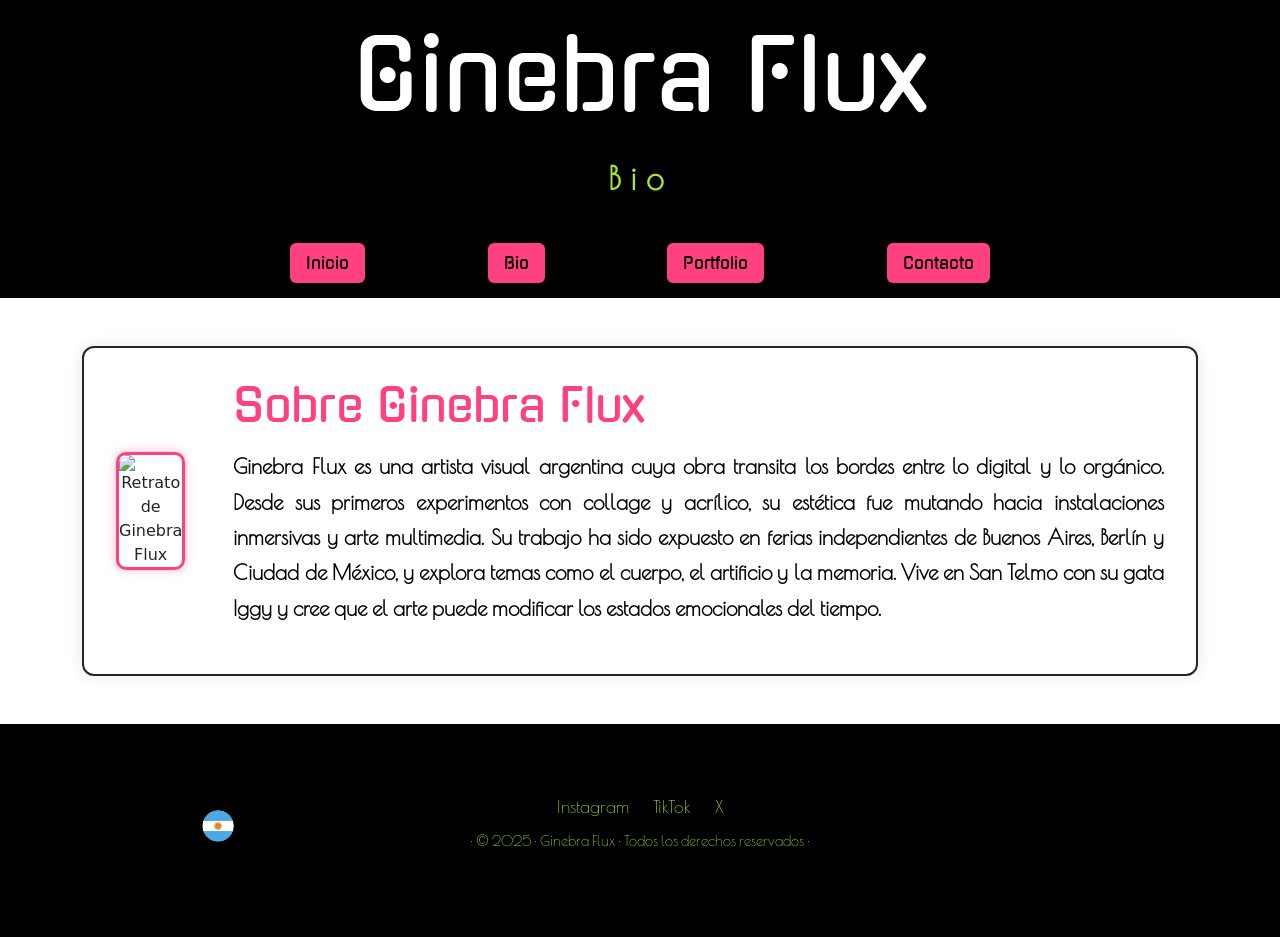
==== Pages/Bio.html @ 272ac0b8 "Moviendo carpetas y archivos" ====
<!DOCTYPE html>
<html lang="es">

<head>
  <meta charset="UTF-8" />
  <meta name="viewport" content="width=device-width, initial-scale=1" />
  <title>Bio</title>

  <link rel="preconnect" href="https://fonts.googleapis.com" />
  <link rel="preconnect" href="https://fonts.gstatic.com" crossorigin />
  <link href="https://fonts.googleapis.com/css2?family=Gugi&display=swap" rel="stylesheet" />
  <link href="https://fonts.googleapis.com/css2?family=Poiret+One&display=swap" rel="stylesheet" />

  <link href="https://cdn.jsdelivr.net/npm/bootstrap@5.3.6/dist/css/bootstrap.min.css" rel="stylesheet"
    crossorigin="anonymous" />
  <link rel="stylesheet" href="../Css/style.css" />
</head>

<body>
  <header>
    <h1>Ginebra Flux</h1>
    <h3>Bio</h3>
  </header>

  <nav class="button-group">
    <a href="/index.html" class="button">Inicio</a>
    <a href="Bio.html" class="button">Bio</a>
    <a href="Portfolio.html" class="button">Portfolio</a>
    <a href="Contacto.html" class="button">Contacto</a>
  </nav>

  <main class="container my-5">
    <section class="bio-section d-flex flex-column flex-md-row align-items-center gap-5">
      <div class="bio-img text-center">
        <img src="//Imagenes/Retrato.png" alt="Retrato de Ginebra Flux" class="Retrato de Ginebra Flux" />
      </div>

      <div class="bio-text">
        <h2 class="bio-titulo">Sobre Ginebra Flux</h2>
        <p class="bio-parrafo">
          Ginebra Flux es una artista visual argentina cuya obra transita los bordes entre lo digital y lo orgánico.
          Desde sus primeros experimentos con collage y acrílico, su estética fue mutando hacia instalaciones inmersivas
          y arte multimedia. Su trabajo ha sido expuesto en ferias independientes de Buenos Aires, Berlín y Ciudad de
          México, y explora temas como el cuerpo, el artificio y la memoria. Vive en San Telmo con su gata Iggy y cree
          que el arte puede modificar los estados emocionales del tiempo.
        </p>
      </div>
    </section>
  </main>

  <footer class="footer">
    <div class="footer-contenido">

      <div class="footer-izquierda">
        <a href="https://www.google.com/search?gs_ssp=eJzjYtfP1TfISk8xYPQSKUotOLwrKSczOVEhsSg9Na8kMy8RAKnOC2k&q=rep%C3%BAblica+argentina&rlz=1C1GCEU_esAR1160AR1160&oq=Rep%C3%BAblica+Argentina&gs_lcrp=EgZjaHJvbWUqBwgAEC4YgAQyBwgAEC4YgAQyDAgBEEUYORjjAhiABDIHCAIQABiABDIHCAMQABiABDIHCAQQABiABDIHCAUQABiABDIHCAYQABiABDIHCAcQABiABDIHCAgQABiABDIHCAkQABiABNIBCDY3MThqMGo3qAIAsAIA&sourceid=chrome&ie=UTF-8"
          target="_blank">
          <img src="/Imagenes/2.png" alt="Bandera argentina" class="bandera-argentina">
        </a>
      </div>

      <div class="footer-centro">
        <div class="footer-redes">
          <a href="https://instagram.com" target="_blank">Instagram</a>
          <a href="https://tiktok.com" target="_blank">TikTok</a>
          <a href="https://x.com" target="_blank">X</a>
        </div>
        <p class="footer-texto">· © 2025 · Ginebra Flux · Todos los derechos reservados ·</p>
      </div>
      <div class="footer-mapa">
        <iframe
          src="https://www.google.com/maps/embed?pb=!1m18!1m12!1m3!1d6566.545170958052!2d-58.37540790281242!3d-34.62255126287351!2m3!1f0!2f0!3f0!3m2!1i1024!2i768!4f13.1!3m3!1m2!1s0x95bccb2d125e1c01%3A0xacd97607979875ab!2sSan%20Telmo%2C%20Cdad.%20Aut%C3%B3noma%20de%20Buenos%20Aires!5e0!3m2!1ses!2sar!4v1747396965911!5m2!1ses!2sar"
          width="200" height="150" style="border:0;">
        </iframe>
      </div>
    </div>
  </footer>

  <script src="https://cdn.jsdelivr.net/npm/bootstrap@5.3.6/dist/js/bootstrap.bundle.min.js"
    crossorigin="anonymous"></script>
</body>

</html>
---- Css/style.css ----
@charset "UTF-8";

/*Header*/
header {
  background-color: #000000;
  text-align: center;
  padding: 20px;
  margin-bottom: 0;
  padding-bottom: 0;
  overflow: hidden;
}

h1 {
  font-family: "Gugi", sans-serif;
  font-size: 6rem;
  color: rgb(255, 255, 255);
  margin-bottom: 1.5rem;
  position: relative;
  cursor: default;
}

h1::after {
  content: "";
  position: absolute;
  bottom: -10px;
  left: 50%;
  width: 0;
  height: 3px;
  background-color: #FF4081;
  border-radius: 2px;
  transition: width 0.4s ease, left 0.4s ease;
}

h1:hover::after {
  width: 100%;
  left: 0;
}

h3 {
  font-family: "Poiret One", sans-serif;
  color: #a2e733;
  font-size: 2rem;
  letter-spacing: 9px;
  text-align: center;
  font-weight: bold;
  margin-bottom: 30px;
}

/* Botones */
.button-group {
  display: flex;
  gap: clamp(20px, 8vw, 165px);
  justify-content: center;
  background-color: #000;
  padding-top: 15px;
  padding-bottom: 15px;
}

.button-group .button {
  margin: 0 10px;
  color: #000000;
  background-color: #FF4081;
  text-decoration: none;
  font-family: "Gugi", sans-serif;
  font-weight: normal;
  font-size: medium;
  padding: 8px 16px;
  border-radius: 6px;
  display: inline-block;
  transition: background-color 0.3s ease, color 0.3s ease;
}

.button-group .button:hover {
  background-color: #a2e733;
  color: #FF4081;
  cursor: pointer;
}


/* Carrusel */
.carousel {
  margin: 40px auto;
  max-width: 900px;
  border-radius: 10px;
  overflow: hidden;
  box-shadow: 0 0 10px rgba(0, 0, 0, 0.2);
}

/*Footer*/
.footer {
  background-color: #000000;
  color: #a2e733;
  padding: 20px 15px;
  font-family: "Poiret One", sans-serif;
  font-size: 1.1rem;
  text-align: center;
}
.footer .footer-contenido {
  display: flex;
  flex-wrap: wrap;
  justify-content: space-between;
  align-items: center;
  gap: 1rem;
}
@media (min-width: 768px) {
  .footer .footer-contenido {
    flex-wrap: nowrap;
    text-align: center;
  }
}
.footer .footer-izquierda,
.footer .footer-centro,
.footer .footer-mapa {
  flex: 1 1 100%;
  text-align: center;
}
@media (min-width: 768px) {
  .footer .footer-izquierda,
  .footer .footer-centro,
  .footer .footer-mapa {
    flex: 1;
  }
}
.footer .bandera-argentina {
  width: 50px;
  height: auto;
  margin-bottom: 10px;
}
.footer .footer-redes a {
  margin: 0 10px;
  color: #a2e733;
  text-decoration: none;
}
.footer .footer-redes a:hover {
  text-decoration: none;
  color: #FF4081;
}
.footer .footer-texto {
  margin-top: 10px;
  font-size: 0.9rem;
}
.footer .footer-mapa iframe {
  width: 100%;
  max-width: 300px;
  height: 150px;
  border: 0;
  margin-top: 1rem;
}/*# sourceMappingURL=style.css.map */

/*Sección Bio*/
.bio-section {
  border: 2px solid;
  border-radius: 12px;
  padding: 2rem;
  box-shadow: 0 0 15px rgba(0, 0, 0, 0.1);
}

.bio-img img {
  max-width: 250px;
  border-radius: 10px;
  border: 3px solid #FF4081;
  box-shadow: 0 0 10px rgba(255, 64, 129, 0.4);
}

.bio-titulo {
  font-family: "Gugi", sans-serif;
  font-size: 2.8rem;
  color: #FF4081;
  margin-bottom: 1rem;
}

.bio-parrafo {
  font-family: "Poiret One", sans-serif;
  font-size: 1.3rem;
  font-weight: bold;
  text-align: justify;
  line-height: 1.7;
  color: #000;
}

/*Sección Contacto*/
.contacto-section {
  border: 3px;
  border-radius: 20px;
  padding: 2rem;
  box-shadow: 0 0 20px rgba(24, 207, 48, 0.2);
  font-family: "Poiret One", sans-serif;
  color: #000;
  border: 3px solid #FF4081;
}

.contacto-section h2 {
  font-family: "Gugi", sans-serif;
  font-weight: bold;
  color: #FF4081;
  font-size: 2.5rem;
}

.contacto-section .form-control {
  border: 2px solid #FF4081;
  border-radius: 8px;
  font-size: 1.1rem;
  padding: 0.75rem;
  transition: border-color 0.3s ease;
}

.contacto-section .form-control:focus {
  border-color: #a2e733;
  box-shadow: 0 0 0 0.2rem rgba(162, 231, 51, 0.25);
}

.contacto-section label {
  font-weight: bold;
  font-size: 1rem;
  margin-bottom: 0.4rem;
  display: block;
}

.contacto-section .btn-primary {
  background-color: #FF4081;
  color: #000000;
  border: none;
  font-weight: bold;
  border-radius: 6px;
  padding: 0.6rem 1.5rem;
  transition: background-color 0.3s ease;
}

.contacto-section .btn-primary:hover {
  background-color: #a2e733;
  color: #a2e733;
}

.contacto-section .col-md-6 a {
  background-color: #FF4081;
  color: #a2e733;
  padding: 6px 12px;
  text-decoration: none;
  border-radius: 6px;
  display: inline-block;
  transition: background-color 0.3s ease, color 0.3s ease;
  margin-bottom: 5px;
}

/*Newsletter*/
.newsletter-section {
  border: 2px solid #FF4081;
  border-radius: 15px;
  padding: 2rem;
  text-align: center;
  font-family: "Poiret One", sans-serif;
  max-width: 700px;
  margin: 0 auto;
  animation: aparecerDesdeIzquierda 1s ease-out;
  animation-fill-mode: both;
}

.newsletter-title {
  color: #FF4081;
  font-family: "Gugi", sans-serif;
  font-size: 2rem;
  margin-bottom: 1rem;
}

.newsletter-text {
  font-size: 1.1rem;
  margin-bottom: 1.5rem;
}

.newsletter-section .form-control {
  border-radius: 6px;
  border: 1px solid #a2e733;
}

.newsletter-section .btn-success {
  background-color: #a2e733;
  border: none;
  color: #000;
  font-weight: bold;
  border-radius: 6px;
}

/*Animaciones*/
@keyframes aparecerDesdeIzquierda {
  from {
    opacity: 0;
    transform: translateX(-30px);
  }
  to {
    opacity: 1;
    transform: translateX(0);
  }
}

@keyframes agrandar {
  0%, 100% {
    transform: scale(1);
  }
  50% {
    transform: scale(2.5);
  }
}
.bandera-argentina {
  animation: agrandar 3s ease-in-out infinite;
}
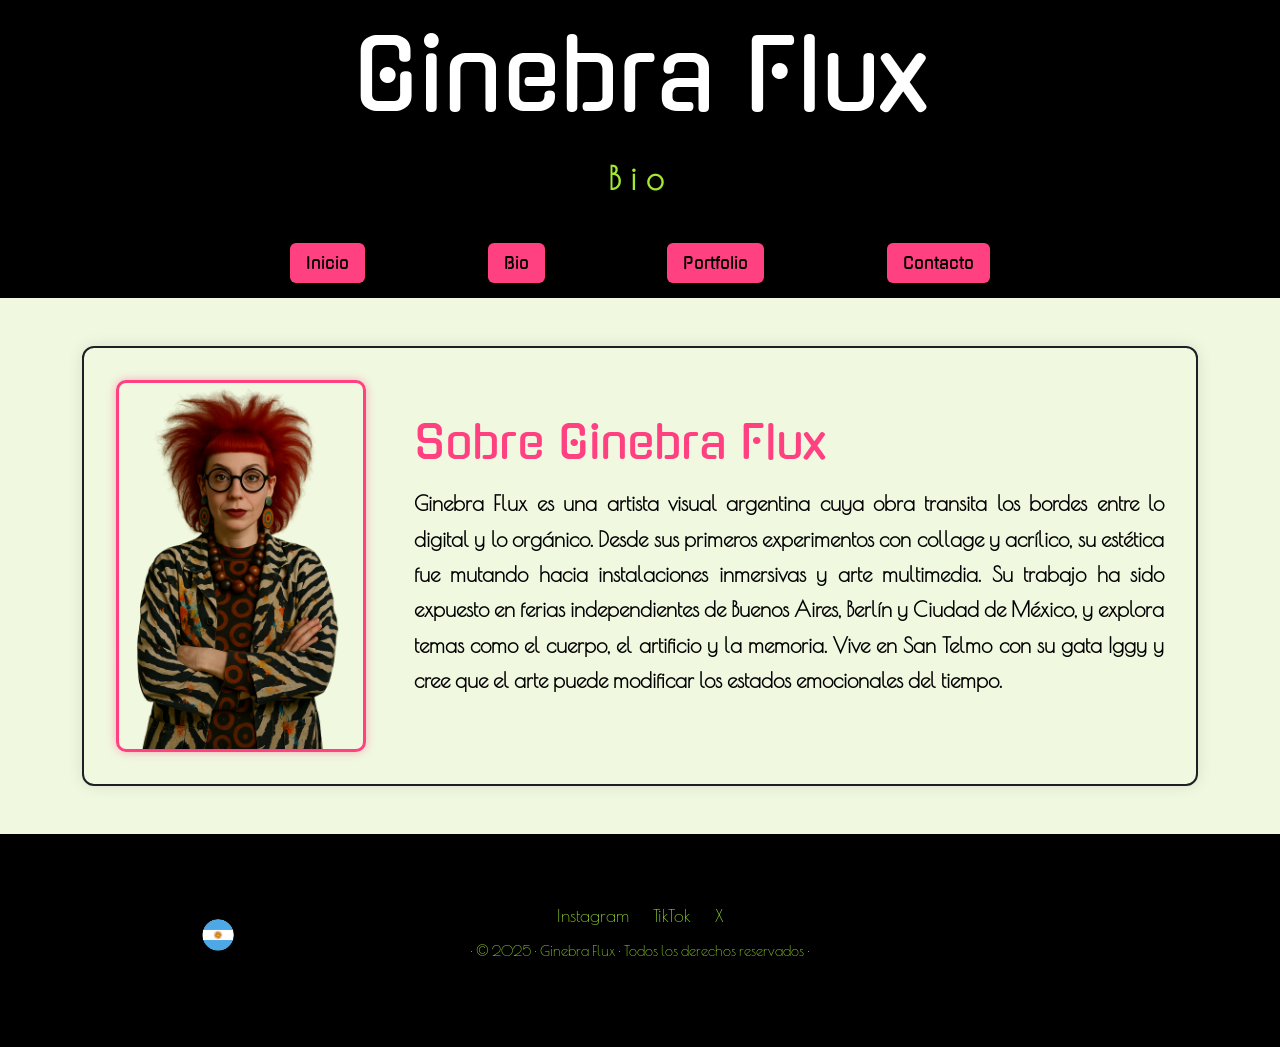
==== commit 7360225d: "Usando Css generado por Sass" ====
--- a/Pages/Bio.html
+++ b/Pages/Bio.html
@@ -13,7 +13,7 @@
 
   <link href="https://cdn.jsdelivr.net/npm/bootstrap@5.3.6/dist/css/bootstrap.min.css" rel="stylesheet"
     crossorigin="anonymous" />
-  <link rel="stylesheet" href="../Css/style.css" />
+  <link rel="stylesheet" href="../Scss/style.css" />
 </head>
 
 <body>
@@ -32,7 +32,7 @@
   <main class="container my-5">
     <section class="bio-section d-flex flex-column flex-md-row align-items-center gap-5">
       <div class="bio-img text-center">
-        <img src="//Imagenes/Retrato.png" alt="Retrato de Ginebra Flux" class="Retrato de Ginebra Flux" />
+        <img src="/Imagenes/Retrato.png" alt="Retrato de Ginebra Flux" class="Retrato de Ginebra Flux" />
       </div>
 
       <div class="bio-text">
--- a/Scss/style.css
+++ b/Scss/style.css
@@ -0,0 +1,331 @@
+@charset "UTF-8";
+/* Variables color */
+/* Variables tipografía */
+header {
+  background-color: #000000;
+  text-align: center;
+  padding: 20px;
+  margin-bottom: 0;
+  padding-bottom: 0;
+  overflow: hidden;
+}
+
+h1 {
+  font-family: "Gugi", sans-serif;
+  font-size: 6rem;
+  color: rgb(255, 255, 255);
+  margin-bottom: 1.5rem;
+  position: relative;
+  cursor: default;
+}
+
+h1::after {
+  content: "";
+  position: absolute;
+  bottom: -10px;
+  left: 50%;
+  width: 0;
+  height: 3px;
+  background-color: #FF4081;
+  border-radius: 2px;
+  transition: width 0.4s ease, left 0.4s ease;
+}
+
+h1:hover::after {
+  width: 100%;
+  left: 0;
+}
+
+h3 {
+  font-family: "Poiret One", sans-serif;
+  color: #a2e733;
+  font-size: 2rem;
+  letter-spacing: 9px;
+  text-align: center;
+  font-weight: bold;
+  margin-bottom: 30px;
+}
+
+.button-group {
+  display: flex;
+  gap: clamp(20px, 8vw, 165px);
+  justify-content: center;
+  background-color: #000;
+  padding-top: 15px;
+  padding-bottom: 15px;
+}
+
+.button-group .button {
+  margin: 0 10px;
+  color: #000000;
+  background-color: #FF4081;
+  text-decoration: none;
+  font-family: "Gugi", sans-serif;
+  font-weight: normal;
+  font-size: medium;
+  padding: 8px 16px;
+  border-radius: 6px;
+  display: inline-block;
+  transition: background-color 0.3s ease, color 0.3s ease;
+}
+
+.button-group .button:hover {
+  background-color: #a2e733;
+  color: #FF4081;
+  cursor: pointer;
+}
+
+body {
+  background-color: #F0F8E0;
+  color: #1E1E24;
+  font-family: "Poiret One", sans-serif;
+  margin: 0;
+  padding: 0;
+}
+
+.carousel {
+  margin: 40px auto;
+  max-width: 900px;
+  border-radius: 10px;
+  overflow: hidden;
+  box-shadow: 0 0 10px rgba(0, 0, 0, 0.2);
+}
+
+.footer {
+  background-color: #000000;
+  color: #a2e733;
+  padding: 20px 15px;
+  font-family: "Poiret One", sans-serif;
+  font-size: 1.1rem;
+  text-align: center;
+}
+
+.footer .footer-contenido {
+  display: flex;
+  flex-wrap: wrap;
+  justify-content: space-between;
+  align-items: center;
+  gap: 1rem;
+}
+
+@media (min-width: 768px) {
+  .footer .footer-contenido {
+    flex-wrap: nowrap;
+    text-align: center;
+  }
+}
+.footer .footer-izquierda,
+.footer .footer-centro,
+.footer .footer-mapa {
+  flex: 1 1 100%;
+  text-align: center;
+}
+
+@media (min-width: 768px) {
+  .footer .footer-izquierda,
+  .footer .footer-centro,
+  .footer .footer-mapa {
+    flex: 1;
+  }
+}
+.footer .bandera-argentina {
+  width: 50px;
+  height: auto;
+  margin-bottom: 10px;
+}
+
+.footer .footer-redes a {
+  margin: 0 10px;
+  color: #a2e733;
+  text-decoration: none;
+}
+
+.footer .footer-redes a:hover {
+  text-decoration: none;
+  color: #FF4081;
+}
+
+.footer .footer-texto {
+  margin-top: 10px;
+  font-size: 0.9rem;
+}
+
+.footer .footer-mapa iframe {
+  width: 100%;
+  max-width: 300px;
+  height: 150px;
+  border: 0;
+  margin-top: 1rem;
+} 
+@keyframes aparecerDesdeIzquierda {
+  from {
+    opacity: 0;
+    transform: translateX(-30px);
+  }
+  to {
+    opacity: 1;
+    transform: translateX(0);
+  }
+}
+@keyframes agrandar {
+  0%, 100% {
+    transform: scale(1);
+  }
+  50% {
+    transform: scale(2.5);
+  }
+}
+.bandera-argentina {
+  animation: agrandar 3s ease-in-out infinite;
+}
+
+.bio-section {
+  border: 2px solid;
+  border-radius: 12px;
+  padding: 2rem;
+  box-shadow: 0 0 15px rgba(0, 0, 0, 0.1);
+}
+
+.bio-img img {
+  max-width: 250px;
+  border-radius: 10px;
+  border: 3px solid #FF4081;
+  box-shadow: 0 0 10px rgba(255, 64, 129, 0.4);
+}
+
+.bio-titulo {
+  font-family: "Gugi", sans-serif;
+  font-size: 2.8rem;
+  color: #FF4081;
+  margin-bottom: 1rem;
+}
+
+.bio-parrafo {
+  font-family: "Poiret One", sans-serif;
+  font-size: 1.3rem;
+  font-weight: bold;
+  text-align: justify;
+  line-height: 1.7;
+  color: #000;
+}
+
+.contacto-section {
+  border: 3px solid #FF4081;
+  border-radius: 20px;
+  padding: 2rem;
+  box-shadow: 0 0 20px rgba(24, 207, 48, 0.2);
+  font-family: "Poiret One", sans-serif;
+  color: #000;
+}
+
+.contacto-section h2 {
+  font-family: "Gugi", sans-serif;
+  font-weight: bold;
+  color: #FF4081;
+  font-size: 2.5rem;
+}
+
+.contacto-section .form-control {
+  border: 2px solid #FF4081;
+  border-radius: 8px;
+  font-size: 1.1rem;
+  padding: 0.75rem;
+  transition: border-color 0.3s ease;
+}
+
+.contacto-section .form-control:focus {
+  border-color: #a2e733;
+  box-shadow: 0 0 0 0.2rem rgba(162, 231, 51, 0.25);
+}
+
+.contacto-section label {
+  font-weight: bold;
+  font-size: 1rem;
+  margin-bottom: 0.4rem;
+  display: block;
+}
+
+.contacto-section .btn-primary {
+  background-color: #FF4081;
+  color: #000000;
+  border: none;
+  font-weight: bold;
+  border-radius: 6px;
+  padding: 0.6rem 1.5rem;
+  transition: background-color 0.3s ease;
+}
+
+.contacto-section .btn-primary:hover {
+  background-color: #a2e733;
+  color: #a2e733;
+}
+
+.contacto-section .col-md-6 a {
+  background-color: #FF4081;
+  color: #a2e733;
+  padding: 6px 12px;
+  text-decoration: none;
+  border-radius: 6px;
+  display: inline-block;
+  transition: background-color 0.3s ease, color 0.3s ease;
+  margin-bottom: 5px;
+}
+
+.newsletter-section {
+  border: 2px solid #FF4081;
+  border-radius: 15px;
+  padding: 2rem;
+  text-align: center;
+  font-family: "Poiret One", sans-serif;
+  max-width: 700px;
+  margin: 0 auto;
+  animation: aparecerDesdeIzquierda 1s ease-out;
+  animation-fill-mode: both;
+}
+
+.newsletter-title {
+  color: #FF4081;
+  font-family: "Gugi", sans-serif;
+  font-size: 2rem;
+  margin-bottom: 1rem;
+}
+
+.newsletter-text {
+  font-size: 1.1rem;
+  margin-bottom: 1.5rem;
+}
+
+.newsletter-section .form-control {
+  border-radius: 6px;
+  border: 1px solid #a2e733;
+}
+
+.newsletter-section .btn-success {
+  background-color: #a2e733;
+  border: none;
+  color: #000;
+  font-weight: bold;
+  border-radius: 6px;
+}
+
+@keyframes aparecerDesdeIzquierda {
+  from {
+    opacity: 0;
+    transform: translateX(-30px);
+  }
+  to {
+    opacity: 1;
+    transform: translateX(0);
+  }
+}
+@keyframes agrandar {
+  0%, 100% {
+    transform: scale(1);
+  }
+  50% {
+    transform: scale(2.5);
+  }
+}
+.bandera-argentina {
+  animation: agrandar 3s ease-in-out infinite;
+}/*# sourceMappingURL=style.css.map */
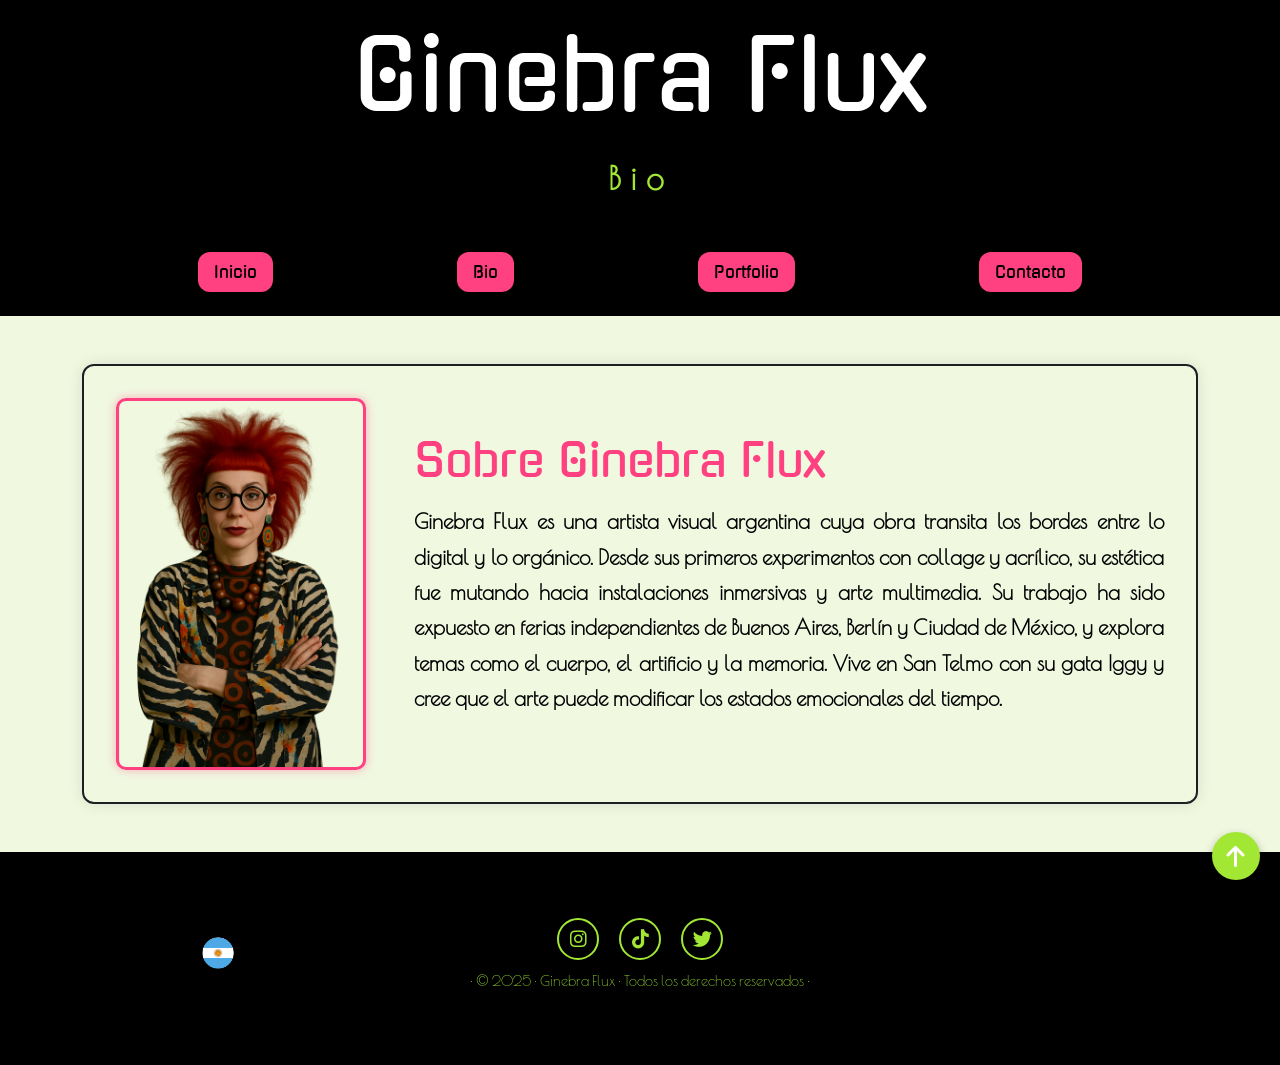
==== commit 3f7352d3: "Entrega final" ====
--- a/Pages/Bio.html
+++ b/Pages/Bio.html
@@ -13,11 +13,12 @@
 
   <link href="https://cdn.jsdelivr.net/npm/bootstrap@5.3.6/dist/css/bootstrap.min.css" rel="stylesheet"
     crossorigin="anonymous" />
+  <link rel="stylesheet" href="https://cdnjs.cloudflare.com/ajax/libs/font-awesome/6.4.0/css/all.min.css">
   <link rel="stylesheet" href="../Scss/style.css" />
 </head>
 
 <body>
-  <header>
+  <header id="inicio">
     <h1>Ginebra Flux</h1>
     <h3>Bio</h3>
   </header>
@@ -60,9 +61,9 @@
 
       <div class="footer-centro">
         <div class="footer-redes">
-          <a href="https://instagram.com" target="_blank">Instagram</a>
-          <a href="https://tiktok.com" target="_blank">TikTok</a>
-          <a href="https://x.com" target="_blank">X</a>
+          <a href="https://instagram.com" target="_blank"><i class="fab fa-instagram"></i></a>
+          <a href="https://tiktok.com" target="_blank"><i class="fab fa-tiktok"></i></a>
+          <a href="https://x.com" target="_blank"><i class="fab fa-twitter"></i></a>
         </div>
         <p class="footer-texto">· © 2025 · Ginebra Flux · Todos los derechos reservados ·</p>
       </div>
@@ -77,6 +78,12 @@
 
   <script src="https://cdn.jsdelivr.net/npm/bootstrap@5.3.6/dist/js/bootstrap.bundle.min.js"
     crossorigin="anonymous"></script>
+
+  <!-- Botón scroll -->
+  <a href="#inicio" class="scroll-top-btn">
+    <i class="fas fa-arrow-up"></i>
+  </a>
+
 </body>
 
 </html>
--- a/Scss/style.css
+++ b/Scss/style.css
@@ -48,31 +48,27 @@
 
 .button-group {
   display: flex;
-  gap: clamp(20px, 8vw, 165px);
   justify-content: center;
-  background-color: #000;
-  padding-top: 15px;
-  padding-bottom: 15px;
-}
-
+  background-color: #000000;
+  padding: 1.5rem 0;
+  text-align: center;
+}
 .button-group .button {
-  margin: 0 10px;
-  color: #000000;
-  background-color: #FF4081;
+  display: inline-block;
+  background-color: #ff4081;
+  color: #000;
+  font-family: "Gugi", sans-serif;
+  font-size: 1rem;
   text-decoration: none;
-  font-family: "Gugi", sans-serif;
-  font-weight: normal;
-  font-size: medium;
-  padding: 8px 16px;
-  border-radius: 6px;
-  display: inline-block;
-  transition: background-color 0.3s ease, color 0.3s ease;
-}
-
+  padding: 0.5rem 1rem;
+  margin: 0 5.75rem;
+  border-radius: 12px;
+  transition: all 0.3s ease-in-out;
+}
 .button-group .button:hover {
-  background-color: #a2e733;
-  color: #FF4081;
-  cursor: pointer;
+  background-color: #e7336e;
+  color: #a2e733;
+  transform: translateY(-3px);
 }
 
 body {
@@ -134,17 +130,6 @@
   margin-bottom: 10px;
 }
 
-.footer .footer-redes a {
-  margin: 0 10px;
-  color: #a2e733;
-  text-decoration: none;
-}
-
-.footer .footer-redes a:hover {
-  text-decoration: none;
-  color: #FF4081;
-}
-
 .footer .footer-texto {
   margin-top: 10px;
   font-size: 0.9rem;
@@ -156,7 +141,9 @@
   height: 150px;
   border: 0;
   margin-top: 1rem;
-} 
+}
+
+
 @keyframes aparecerDesdeIzquierda {
   from {
     opacity: 0;
@@ -177,6 +164,47 @@
 }
 .bandera-argentina {
   animation: agrandar 3s ease-in-out infinite;
+}
+
+p.lead {
+  font-family: "Poiret One", cursive;
+  font-size: 1.25rem;
+  font-weight: 600;
+  color: #333;
+  text-align: center;
+  margin: 2rem 1rem;
+  margin-top: 1rem;
+  line-height: 1.4;
+  max-width: 600px;
+  margin-left: auto;
+  margin-right: auto;
+  letter-spacing: 0.03em;
+  line-height: 1.5;
+  text-shadow: 1px 1px 2px rgba(0, 0, 0, 0.1);
+  transition: color 0.3s ease;
+}
+p.lead:hover {
+  color: #a2e733;
+  cursor: default;
+}
+
+.card-frase {
+  font-family: "Poiret One", cursive;
+  background-color: #fff4fa;
+  border: 2px solid #FF4081;
+  border-radius: 20px;
+  box-shadow: 0 5px 20px rgba(255, 64, 129, 0.2);
+  animation: aparecerDesdeIzquierda 1s ease-out;
+}
+.card-frase .card-title {
+  font-family: "Gugi", sans-serif;
+  color: #FF4081;
+  font-weight: bold;
+}
+.card-frase .card-text {
+  font-size: 1.2rem;
+  color: #333;
+  font-weight: 600;
 }
 
 .bio-section {
@@ -230,12 +258,14 @@
   border-radius: 8px;
   font-size: 1.1rem;
   padding: 0.75rem;
-  transition: border-color 0.3s ease;
+  transition: all 0.3s ease;
+  margin-bottom: 1rem;
 }
 
 .contacto-section .form-control:focus {
   border-color: #a2e733;
   box-shadow: 0 0 0 0.2rem rgba(162, 231, 51, 0.25);
+  transform: scale(1.02);
 }
 
 .contacto-section label {
@@ -257,7 +287,7 @@
 
 .contacto-section .btn-primary:hover {
   background-color: #a2e733;
-  color: #a2e733;
+  color: #000000;
 }
 
 .contacto-section .col-md-6 a {
@@ -271,12 +301,39 @@
   margin-bottom: 5px;
 }
 
+.contacto-section .contacto-section {
+  display: flex;
+  gap: 15px;
+  margin-top: 10px;
+}
+.contacto-section .contacto-section a {
+  display: inline-flex;
+  align-items: center;
+  justify-content: center;
+  width: 42px;
+  height: 42px;
+  background-color: #FF4081;
+  color: #000;
+  border-radius: 50%;
+  text-decoration: none;
+  font-size: 1.4rem;
+  transition: all 0.3s ease;
+}
+.contacto-section .contacto-section a:hover {
+  background-color: #a2e733;
+  transform: scale(1.1);
+}
+.contacto-section .contacto-section a i {
+  pointer-events: none;
+}
+
 .newsletter-section {
   border: 2px solid #FF4081;
   border-radius: 15px;
   padding: 2rem;
   text-align: center;
   font-family: "Poiret One", sans-serif;
+  font-weight: bold;
   max-width: 700px;
   margin: 0 auto;
   animation: aparecerDesdeIzquierda 1s ease-out;
@@ -308,6 +365,89 @@
   border-radius: 6px;
 }
 
+.card {
+  border: 1px solid #FF4081;
+  border-radius: 12px;
+  overflow: hidden;
+  box-shadow: 0 4px 15px rgba(255, 64, 129, 0.3);
+  transition: transform 0.3s ease, box-shadow 0.3s ease;
+  cursor: pointer;
+  background-color: #fff;
+}
+.card:hover {
+  transform: translateY(-8px);
+  box-shadow: 0 8px 25px rgba(162, 231, 51, 0.5);
+  border-color: #a2e733;
+}
+.card .card-img-top {
+  border-bottom: 2px solid #FF4081;
+  border-radius: 12px 12px 0 0;
+  transition: transform 0.3s ease;
+}
+.card:hover .card-img-top {
+  transform: scale(1.05);
+}
+.card .card-body {
+  padding: 1rem 1.25rem;
+  font-family: "Poiret One", cursive;
+  font-weight: bold;
+  text-align: center;
+  color: #000;
+}
+.card .card-body .card-title {
+  font-family: "Gugi", cursive;
+  font-weight: normal;
+  font-size: 1.3rem;
+  color: #FF4081;
+  margin-bottom: 0.5rem;
+  transition: color 0.3s ease;
+}
+.card .card-body .card-tex {
+  font-size: 1rem;
+  margin-bottom: 1rem;
+}
+.card .card-body .btn-primary {
+  background-color: #FF4081;
+  border: none;
+  font-weight: bold;
+  border-radius: 6px;
+  padding: 0.4rem 1rem;
+  transition: background-color 0.3s ease;
+}
+.card .card-body .btn-primary:hover {
+  background-color: #a2e733;
+  color: #000;
+}
+
+.pagination {
+  justify-content: center;
+}
+
+.page-item .page-link {
+  color: #FF4081;
+  border: 1px solid #FF4081;
+  border-radius: 8px;
+  margin: 0 6px;
+  margin-top: 3rem;
+  padding: 0.5rem 0.9rem;
+  font-family: "Gugi", cursive;
+  font-weight: bold;
+  transition: background-color 0.3s ease, color 0.3s ease;
+}
+.page-item .page-link:hover {
+  background-color: #a2e733;
+  color: #000000;
+  border-color: #a2e733;
+  text-decoration: none;
+}
+.page-item.disabled .page-link {
+  color: #ccc;
+  border-color: #ccc;
+  pointer-events: none;
+  cursor: default;
+  background-color: transparent;
+}
+
 @keyframes aparecerDesdeIzquierda {
   from {
     opacity: 0;
@@ -328,4 +468,58 @@
 }
 .bandera-argentina {
   animation: agrandar 3s ease-in-out infinite;
+}
+
+.footer .footer-redes {
+  margin-top: 10px;
+  display: flex;
+  justify-content: center;
+  gap: 20px;
+}
+.footer .footer-redes a {
+  display: inline-flex;
+  align-items: center;
+  justify-content: center;
+  width: 42px;
+  height: 42px;
+  border-radius: 50%;
+  background-color: transparent;
+  border: 2px solid #a2e733;
+  color: #a2e733;
+  transition: all 0.3s ease;
+  font-size: 1.2rem;
+  text-decoration: none;
+}
+.footer .footer-redes a:hover {
+  background-color: #FF4081;
+  color: #000;
+  border-color: #FF4081;
+  transform: scale(1.1);
+}
+
+/* Botón scroll */
+.scroll-top-btn {
+  position: fixed;
+  bottom: 20px;
+  right: 20px;
+  z-index: 999;
+  background-color: #a2e733;
+  color: #fff;
+  font-size: 24px;
+  width: 48px;
+  height: 48px;
+  border-radius: 50%;
+  display: flex;
+  justify-content: center;
+  align-items: center;
+  text-decoration: none;
+  box-shadow: 0 4px 10px rgba(0, 0, 0, 0.3);
+  transition: background-color 0.3s, transform 0.2s;
+}
+.scroll-top-btn:hover {
+  background-color: #ff4081;
+  transform: scale(1.1);
+}
+.scroll-top-btn i {
+  pointer-events: none;
 }/*# sourceMappingURL=style.css.map */
